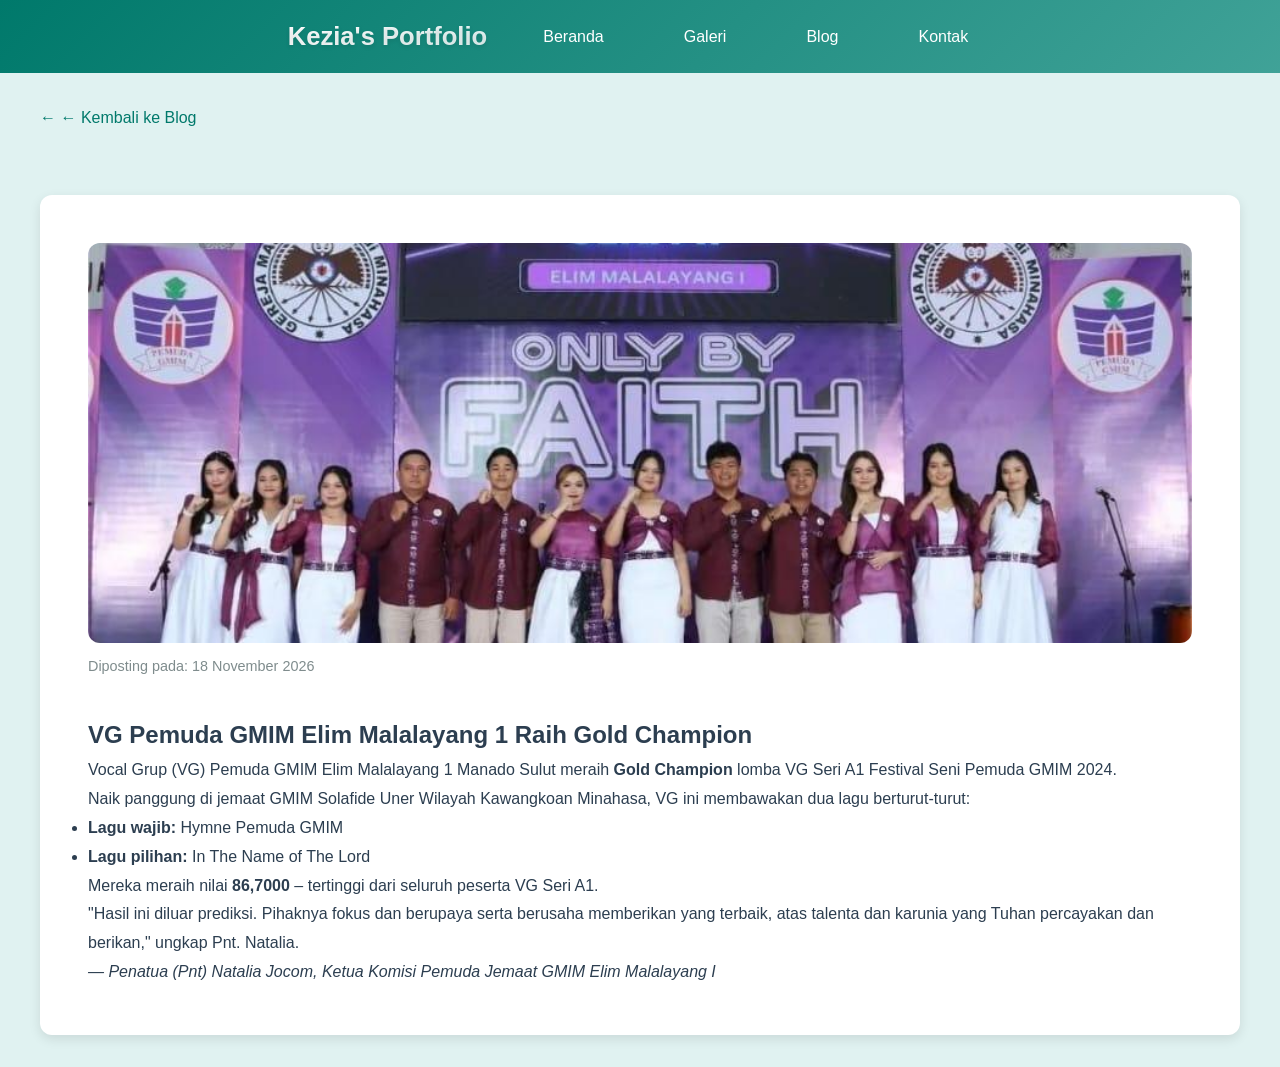
==== article2.html @ 75655afa "first commit" ====
<!DOCTYPE html>
<html lang="id">
<head>
    <meta charset="UTF-8">
    <meta name="viewport" content="width=device-width, initial-scale=1.0">
    <title>VG Pemuda GMIM Elim - Portfolio Kezia</title>
    <link rel="stylesheet" href="styles.css">
</head>
<body>
    <header>
        <nav class="navbar-container">
            <a href="index.html" class="logo">Kezia's Portfolio</a>
            <ul class="nav-links">
                <li><a href="index.html">Beranda</a></li>
                <li><a href="gallery.html">Galeri</a></li>
                <li><a href="blog.html">Blog</a></li>
                <li><a href="contact.html">Kontak</a></li>
            </ul>
            <div class="hamburger">
                <span></span>
                <span></span>
                <span></span>
            </div>
        </nav>
    </header>


    <main class="container">
        <a href="blog.html" class="back-link fade-in">← Kembali ke Blog</a>
        
        <article class="article-content fade-in">
            <img src="Image&vid/FSPG.jpeg" alt="VG Pemuda GMIM Elim Raih Gold FSPG 2024" class="article-featured" loading="lazy">
            
            <div class="article-meta">
                <span class="post-date">Diposting pada: 18 November 2026</span>
            </div>
            
            <h1>VG Pemuda GMIM Elim Malalayang 1 Raih Gold Champion</h1>
            
            <p>
                Vocal Grup (VG) Pemuda GMIM Elim Malalayang 1 Manado Sulut meraih <strong>Gold Champion</strong> 
                lomba VG Seri A1 Festival Seni Pemuda GMIM 2024.
            </p>
            
            <p>
                Naik panggung di jemaat GMIM Solafide Uner Wilayah Kawangkoan Minahasa, VG ini membawakan dua lagu berturut-turut:
            </p>
            <ul>
                <li><strong>Lagu wajib:</strong> Hymne Pemuda GMIM</li>
                <li><strong>Lagu pilihan:</strong> In The Name of The Lord</li>
            </ul>
            <p>
                Mereka meraih nilai <strong>86,7000</strong> – tertinggi dari seluruh peserta VG Seri A1.
            </p>
            
            <blockquote>
                <p>
                    "Hasil ini diluar prediksi. Pihaknya fokus dan berupaya serta berusaha memberikan yang terbaik, 
                    atas talenta dan karunia yang Tuhan percayakan dan berikan," ungkap Pnt. Natalia.
                </p>
                <cite>— Penatua (Pnt) Natalia Jocom, Ketua Komisi Pemuda Jemaat GMIM Elim Malalayang I</cite>
            </blockquote>
        </article>
    </main>

    <script src="script.js" defer></script>
</body>
</html>
---- styles.css ----
:root {
  --teal-primary: #00796b;
  --teal-secondary: #80cbc4;
  --teal-light: #e0f2f1;
  --bg-white: #ffffff;
  --accent-green: #f1f8e9;
  --text-dark: #2c3e50;
  --text-light: #7f8c8d;
  --shadow: 0 4px 12px rgba(0,0,0,0.1);
  --shadow-hover: 0 8px 24px rgba(0,121,107,0.2);
  --border-radius: 12px;
  --transition: all 0.3s cubic-bezier(0.4,0,0.2,1);
}

* {
  margin: 0;
  padding: 0;
  box-sizing: border-box;
}

html {
  scroll-behavior: smooth;
}

body {
  font-family: 'Segoe UI', Tahoma, Geneva, Verdana, sans-serif;
  background-color: var(--teal-light);
  color: var(--text-dark);
  line-height: 1.6;
}

/* ZERO TEXT HIGHLIGHT - ABSOLUTE */
p::selection, p *::selection, blockquote::selection, article::selection, .bio-section *::selection, .article-content *::selection {
  background: transparent !important;
  color: inherit !important;
}

p:hover, blockquote:hover, .bio-section p:hover, .article-content p:hover, article p:hover {
  background: transparent !important;
  box-shadow: none !important;
}

p:hover, blockquote:hover, article:hover, p::selection, p *::selection, blockquote::selection {
  background: transparent !important;
  color: inherit !important;
  text-shadow: none !important;
  box-shadow: none !important;
  transform: none !important;
}

.article-content p {
  transition: none !important;
}

.article-content p:hover {
  transform: none !important;
  box-shadow: none !important;
  background: transparent !important;
}

.bio-section p {
  transition: none !important;
}

.bio-section p:hover {
  transform: none !important;
  box-shadow: none !important;
  background: transparent !important;
}

::selection {
  background: transparent !important;
  color: inherit !important;
}

::-moz-selection {
  background: transparent !important;
  color: inherit !important;
}

.container {
  max-width: 1400px;
  margin: 0 auto;
  padding: 0 40px;
}

/* Removed conflicting nav.container padding */

header {
  position: sticky;
  top: 0;
  z-index: 100;
  width: 100%;
  overflow: hidden;
  animation: slideDown 0.5s ease-out;
}

@keyframes slideDown {
  from {
    opacity: 0;
    transform: translateY(-100%);
  }
  to {
    opacity: 1;
    transform: translateY(0);
  }
}

nav.navbar-container {
  display: flex;
  justify-content: center;
  align-items: center;
  padding: 1rem 2rem;
  background: linear-gradient(135deg, var(--teal-primary), var(--teal-secondary));
  background-size: 200% 200%;
  animation: gradientFlow 6s ease infinite;
  box-shadow: 0 4px 12px rgba(0,121,107,0.3);
  position: relative;
  gap: 2rem;
  width: 100%;
  box-sizing: border-box;
  transition: all 0.3s ease;
}

nav.navbar-container:hover {
  box-shadow: 0 8px 20px rgba(0,121,107,0.4);
  padding: 1.2rem 2rem;
}

.navbar-container .hamburger {
  margin-left: auto;
}

.navbar-container .container {
  max-width: none;
}



.logo {
  font-size: 1.6rem;
  font-weight: bold;
  background: linear-gradient(135deg, white, var(--teal-light));
  -webkit-background-clip: text;
  -webkit-text-fill-color: transparent;
  background-clip: text;
  text-shadow: 0 2px 4px rgba(0,0,0,0.1);
  z-index: 2;
  position: relative;
  animation: slideInLeft 0.8s ease-out;
  transition: all 0.3s ease;
  text-decoration: none;
}

.logo:hover {
  transform: scale(1.1) rotate(-2deg);
  filter: brightness(1.2);
  text-decoration: none;
}

.nav-links {
  display: flex;
  list-style: none;
  gap: 2rem;
  z-index: 2;
  position: relative;
}

.nav-links a {
  color: white;
  text-decoration: none;
  font-weight: 500;
  font-size: 1rem;
  padding: 0.5rem 1.5rem;
  transition: all 0.3s cubic-bezier(0.34, 1.56, 0.64, 1);
  position: relative;
  border-radius: 6px;
}

.nav-links a::before {
  content: '';
  position: absolute;
  bottom: 0;
  left: 50%;
  width: 0;
  height: 2px;
  background: white;
  transform: translateX(-50%);
  transition: width 0.3s ease;
}

.nav-links a:hover::before,
.nav-links a.active::before {
  width: 100%;
}

.nav-links a:hover,
.nav-links a.active {
  background: rgba(255,255,255,0.2);
  color: white;
  transform: translateY(-3px);
  box-shadow: 0 4px 12px rgba(255,255,255,0.2);
}

.hamburger {
  display: none;
  flex-direction: column;
  cursor: pointer;
  gap: 5px;
  position: relative;
  z-index: 3;
  transition: all 0.3s ease;
}

.hamburger:hover {
  transform: scale(1.1);
}

.hamburger span {
  width: 28px;
  height: 3px;
  background: white;
  transition: all 0.3s cubic-bezier(0.4, 0, 0.2, 1);
  box-shadow: 0 2px 4px rgba(0,0,0,0.2);
  border-radius: 2px;
}

.hamburger:hover span {
  background: var(--teal-light);
  box-shadow: 0 2px 8px rgba(0,0,0,0.3);
}

.hamburger.active span:nth-child(1) {
  transform: rotate(45deg) translate(6px, 6px);
}

.hamburger.active span:nth-child(2) {
  opacity: 0;
}

.hamburger.active span:nth-child(3) {
  transform: rotate(-45deg) translate(6px, -6px);
}

main {
  min-height: calc(100vh - 200px);
  padding: 2rem 0;
}

.hero {
  text-align: center;
  padding: 6rem 0;
  background: linear-gradient(135deg, var(--teal-light) 0%, var(--accent-green) 100%);
  position: relative;
  overflow: hidden;
}

.hero::before {
  content: '';
  position: absolute;
  top: 0;
  left: 0;
  right: 0;
  bottom: 0;
  background: radial-gradient(circle at 20% 80%, rgba(120,219,226,0.3) 0%, transparent 50%),
              radial-gradient(circle at 80% 20%, rgba(225,248,233,0.3) 0%, transparent 50%);
  pointer-events: none;
  z-index: 0;
}

.hero > .container {
  position: relative;
  z-index: 1;
}

.hero h1 {
  font-size: clamp(2.5rem, 8vw, 4.5rem);
  font-weight: 800;
  background: linear-gradient(135deg, var(--teal-primary), var(--teal-secondary));
  -webkit-background-clip: text;
  -webkit-text-fill-color: transparent;
  background-clip: text;
  margin: 1rem 0 2rem;
  letter-spacing: -0.02em;
}

.profile-img {
  width: 320px;
  height: 320px;
  object-fit: cover;
  border-radius: 50%;
  border: 6px solid var(--teal-secondary);
  box-shadow: var(--shadow), 0 0 30px rgba(0,121,107,0.3);
  margin-bottom: 2rem;
  transition: all 0.5s ease-in-out;
  animation: float 8s ease-in-out infinite;
}

.profile-img:hover {
  transform: scale(1.05);
  box-shadow: var(--shadow-hover), 0 0 40px rgba(0,121,107,0.5);
}

@keyframes float {
  0%, 100% { transform: translateY(0px); }
  50% { transform: translateY(-8px); }
}

.bio-section {
  background: var(--bg-white);
  padding: 3rem;
  border-radius: var(--border-radius);
  box-shadow: var(--shadow);
  margin: 2rem 0;
}

.skills-section {
  background: var(--bg-white);
  padding: 3rem;
  border-radius: var(--border-radius);
  box-shadow: var(--shadow);
  margin: 2rem 0;
}

.skills-grid {
  display: grid;
  grid-template-columns: repeat(auto-fit, minmax(300px, 1fr));
  gap: 2rem;
  margin: 2rem 0;
}

.skill-card {
  background: var(--bg-white);
  border-radius: var(--border-radius);
  overflow: hidden;
  box-shadow: var(--shadow);
  transition: var(--transition);
  text-align: center;
  padding-bottom: 1.5rem;
}

.skill-card img {
  width: 100%;
  height: 220px;
  object-fit: cover;
  border-radius: var(--border-radius);
  margin-bottom: 1rem;
  transition: var(--transition);
}

.skill-card:hover img {
  transform: scale(1.05);
}

.skill-card h3 {
  color: var(--teal-primary);
  font-size: 1.4rem;
  margin-bottom: 0.75rem;
}

.skill-card p {
  color: var(--text-light);
  font-size: 1rem;
  line-height: 1.6;
}

.section-title {
  color: var(--teal-primary);
  font-size: 2.5rem;
  text-align: center;
  margin-bottom: 1rem;
  position: relative;
}

.section-title::after {
  content: '';
  display: block;
  width: 80px;
  height: 3px;
  background: linear-gradient(90deg, var(--teal-primary), var(--teal-secondary));
  margin: 1rem auto;
  border-radius: 2px;
}

.card-grid {
  display: grid;
  grid-template-columns: repeat(auto-fit, minmax(350px, 1fr));
  gap: 2rem;
  margin: 2rem 0;
}

.card {
  background: var(--bg-white);
  border-radius: var(--border-radius);
  overflow: hidden;
  box-shadow: var(--shadow);
  transition: all 0.4s ease;
}

.card:hover {
  transform: translateY(-8px) scale(1.02);
  box-shadow: var(--shadow-hover);
}

.card {
  background: var(--bg-white);
  border-radius: var(--border-radius);
  overflow: hidden;
  box-shadow: var(--shadow);
  transition: var(--transition);
}

.card:hover {
  transform: translateY(-10px);
  box-shadow: var(--shadow-hover);
}

.card img {
  width: 100%;
  height: 250px;
  object-fit: cover;
}

.card-content {
  padding: 1.5rem;
}

.card h3 {
  color: var(--teal-primary);
  margin-bottom: 0.5rem;
}

.card-meta {
  color: var(--text-light);
  font-size: 0.9rem;
  margin-bottom: 1rem;
}

.gallery-grid {
  display: grid;
  grid-template-columns: repeat(auto-fit, minmax(250px, 1fr));
  gap: 1rem;
}

@media (max-width: 768px) {
  .gallery-grid {
    grid-template-columns: repeat(auto-fit, minmax(200px, 1fr));
    gap: 0.8rem;
  }
  
  .gallery-item img,
  .gallery-item video {
    height: 200px;
  }
}

.gallery-item {
  position: relative;
  overflow: hidden;
  border-radius: var(--border-radius);
  cursor: pointer;
  transition: var(--transition);
}

.gallery-item:hover {
  transform: scale(1.02);
}

.gallery-item img,
.gallery-item video {
  width: 100%;
  height: 300px;
  object-fit: cover;
  transition: var(--transition);
}

.gallery-item:hover img,
.gallery-item:hover video {
  transform: scale(1.1);
}

.contact-grid {
  display: grid;
  grid-template-columns: repeat(auto-fit, minmax(250px, 1fr));
  gap: 2rem;
}

.contact-card {
  background: var(--accent-green);
  padding: 2rem;
  border-radius: var(--border-radius);
  text-align: center;
  transition: var(--transition);
  position: relative;
}

.contact-card::before {
  content: '';
  position: absolute;
  bottom: 0;
  left: 10%;
  right: 10%;
  height: 4px;
  background: var(--teal-primary);
  transform: scaleX(0);
  transition: transform 0.3s ease;
}

.contact-card:hover::before {
  transform: scaleX(1);
}

.contact-card:hover {
  transform: translateY(-5px);
  box-shadow: var(--shadow-hover);
}

.contact-icon {
  font-size: 3rem;
  margin-bottom: 1rem;
}

.contact-card a {
  color: var(--teal-primary);
  font-weight: 500;
  text-decoration: none;
  transition: none;
}

.contact-card a:hover {
  /* No hover effect on text */
}

.back-link {
  display: inline-block;
  margin: 2rem 0;
  color: var(--teal-primary);
  text-decoration: none;
  font-weight: 500;
  transition: none;
}

.back-link:hover {
  /* No hover effect */
}

.back-link::before {
  content: '← ';
}

.article-featured {
  width: 100%;
  height: 400px;
  object-fit: cover;
  border-radius: var(--border-radius);
}

.article-content {
  background: var(--bg-white);
  padding: 3rem;
  border-radius: var(--border-radius);
  box-shadow: var(--shadow);
  margin: 2rem 0;
  line-height: 1.8;
}

.article-content h3 {
  color: var(--teal-primary);
  font-size: 2rem;
  margin-bottom: 1rem;
}

.article-meta {
  color: var(--text-light);
  margin-bottom: 2rem;
}

.post-date {
  color: var(--text-light);
  font-size: 0.9rem;
}

/* Lightbox Modal - Fixed Centered Popup */
.modal {
  display: none;
  position: fixed !important;
  z-index: 10000 !important;
  left: 0 !important;
  top: 0 !important;
  width: 100vw !important;
  height: 100vh !important;
  background-color: rgba(0,0,0,0.98) !important;
  backdrop-filter: blur(8px) !important;
  animation: modalFadeIn 0.3s cubic-bezier(0.4, 0, 0.2, 1) !important;
}

.modal[style*="display: block"] {
  display: flex !important;
  align-items: center;
  justify-content: center;
  padding: 2rem;
  box-sizing: border-box;
}

.modal-content {
  max-width: 95vw !important;
  max-height: 95vh !important;
  width: auto !important;
  height: auto !important;
  object-fit: contain !important;
  border-radius: var(--border-radius) !important;
  box-shadow: 0 25px 50px rgba(0,0,0,0.5) !important;
  animation: modalZoomIn 0.4s cubic-bezier(0.34, 1.56, 0.64, 1) !important;
  margin: 0 auto !important;
  position: relative !important;
}

video.modal-content {
  background: #000;
}

.close {
  position: fixed !important;
  top: 30px !important;
  right: 30px !important;
  z-index: 10001 !important;
  color: #fff !important;
  font-size: 2.5rem !important;
  font-weight: bold !important;
  cursor: pointer !important;
  width: 50px !important;
  height: 50px !important;
  display: flex !important;
  align-items: center !important;
  justify-content: center !important;
  border-radius: 50% !important;
  background: rgba(0,0,0,0.5) !important;
  backdrop-filter: blur(10px) !important;
  transition: all 0.3s ease !important;
  animation: slideInRight 0.4s ease-out !important;
  border: 2px solid rgba(255,255,255,0.3) !important;
}

.close:hover {
  background: rgba(255,255,255,0.2) !important;
  transform: scale(1.1) rotate(90deg) !important;
  color: var(--teal-light) !important;
  box-shadow: 0 5px 20px rgba(0,0,0,0.4) !important;
}

/* Modal Animations */
@keyframes modalFadeIn {
  from { opacity: 0; }
  to { opacity: 1; }
}

@keyframes modalZoomIn {
  from { 
    opacity: 0;
    transform: scale(0.7) translateY(50px);
  }
  to { 
    opacity: 1;
    transform: scale(1) translateY(0);
  }
}

.contact-form {
  background: linear-gradient(135deg, var(--bg-white), rgba(224,242,241,0.5));
  padding: 2rem;
  border-radius: var(--border-radius);
  box-shadow: 0 8px 32px rgba(0,121,107,0.1);
  max-width: 600px;
  margin: 2rem auto;
  animation: slideInUp 0.8s ease-out;
  border: 2px solid transparent;
  transition: all 0.3s ease;
  position: relative;
  overflow: hidden;
}

.contact-form::before {
  content: '';
  position: absolute;
  top: 0;
  left: -100%;
  width: 100%;
  height: 100%;
  background: linear-gradient(90deg, transparent, rgba(255,255,255,0.2), transparent);
  transition: left 0.5s ease;
  z-index: 0;
  pointer-events: none;
}

.contact-form:hover::before {
  left: 100%;
}

.contact-form:hover {
  border-color: var(--teal-secondary);
  box-shadow: 0 15px 40px rgba(0,121,107,0.2);
  transform: translateY(-5px);
}

.form-group {
  margin-bottom: 1.5rem;
  position: relative;
  z-index: 1;
}

.form-group label {
  display: block;
  margin-bottom: 0.5rem;
  color: var(--teal-primary);
  font-weight: 500;
  transition: all 0.3s ease;
  animation: slideInLeft 0.6s ease-out backwards;
}

.form-group:nth-child(1) label { animation-delay: 0.1s; }
.form-group:nth-child(2) label { animation-delay: 0.2s; }
.form-group:nth-child(3) label { animation-delay: 0.3s; }

.form-group input,
.form-group textarea {
  width: 100%;
  padding: 0.75rem;
  border: 2px solid #e0e0e0;
  border-radius: 8px;
  font-size: 1rem;
  transition: all 0.3s cubic-bezier(0.34, 1.56, 0.64, 1);
  background: linear-gradient(135deg, rgba(255,255,255,1), rgba(224,242,241,0.5));
  animation: slideInRight 0.6s ease-out backwards;
}

.form-group:nth-child(1) input,
.form-group:nth-child(1) textarea { animation-delay: 0.15s; }
.form-group:nth-child(2) input,
.form-group:nth-child(2) textarea { animation-delay: 0.25s; }
.form-group:nth-child(3) input,
.form-group:nth-child(3) textarea { animation-delay: 0.35s; }

.form-group input:focus,
.form-group textarea:focus {
  outline: none;
  border-color: var(--teal-primary);
  box-shadow: 0 0 0 3px rgba(0,121,107,0.2), inset 0 0 0 1px rgba(0,121,107,0.1);
  transform: scale(1.02);
  background: white;
}

/* ==================== ADVANCED ANIMATIONS ==================== */

/* Navbar Animation */
@keyframes gradientShift {
  0% { background-position: 0% 50%; }
  50% { background-position: 100% 50%; }
  100% { background-position: 0% 50%; }
}

/* Animations */
@keyframes fadeIn {
  from { opacity: 0; }
  to { opacity: 1; }
}

/* Bounce Animation */
@keyframes bounce {
  0%, 100% { transform: translateY(0); }
  50% { transform: translateY(-10px); }
}

/* Pulse Animation */
@keyframes pulse {
  0%, 100% { opacity: 1; transform: scale(1); }
  50% { opacity: 0.8; transform: scale(1.05); }
}

/* Glow Animation */
@keyframes glow {
  0%, 100% { box-shadow: 0 0 10px rgba(0,121,107,0.5); }
  50% { box-shadow: 0 0 30px rgba(0,121,107,0.8); }
}

/* Slide In Right */
@keyframes slideInRight {
  from { 
    opacity: 0;
    transform: translateX(100px);
  }
  to { 
    opacity: 1;
    transform: translateX(0);
  }
}

/* Slide In Left */
@keyframes slideInLeft {
  from { 
    opacity: 0;
    transform: translateX(-100px);
  }
  to { 
    opacity: 1;
    transform: translateX(0);
  }
}

/* Slide In Up */
@keyframes slideInUp {
  from { 
    opacity: 0;
    transform: translateY(100px);
  }
  to { 
    opacity: 1;
    transform: translateY(0);
  }
}

/* Rotate Animation */
@keyframes rotate {
  from { transform: rotate(0deg); }
  to { transform: rotate(360deg); }
}

/* Wave Animation */
@keyframes wave {
  0%, 100% { transform: translateY(0) rotateZ(0deg); }
  50% { transform: translateY(-20px) rotateZ(2deg); }
}

/* Flip Animation */
@keyframes flip {
  0% { transform: perspective(400px) rotateY(0); }
  100% { transform: perspective(400px) rotateY(360deg); }
}

/* Shimmer/Shine Animation */
@keyframes shimmer {
  0% { background-position: -1000px 0; }
  100% { background-position: 1000px 0; }
}

/* Rainbow Text Animation */
@keyframes rainbow {
  0% { color: #ff0000; }
  20% { color: #ff7f00; }
  40% { color: #ffff00; }
  60% { color: #00ff00; }
  80% { color: #0000ff; }
  100% { color: #8b00ff; }
}

/* Scale Bounce */
@keyframes scaleBounce {
  0%, 100% { transform: scale(1); }
  50% { transform: scale(1.1); }
}

/* Swing Animation */
@keyframes swing {
  20% { transform: rotate(15deg); }
  40% { transform: rotate(-10deg); }
  60% { transform: rotate(5deg); }
  80% { transform: rotate(-5deg); }
  100% { transform: rotate(0deg); }
}

/* Heartbeat Animation */
@keyframes heartbeat {
  0%, 100% { transform: scale(1); }
  10%, 30% { transform: scale(0.9); }
  20%, 40%, 60%, 80% { transform: scale(1.1); }
  50%, 70% { transform: scale(1.05); }
}

/* Wobble Animation */
@keyframes wobble {
  0%, 100% { transform: translateX(0); }
  15% { transform: translateX(-5px) rotate(-5deg); }
  30% { transform: translateX(5px) rotate(3deg); }
  45% { transform: translateX(-5px) rotate(-3deg); }
  60% { transform: translateX(3px) rotate(2deg); }
  75% { transform: translateX(-3px) rotate(-1deg); }
}

/* Gradient Animation */
@keyframes gradientFlow {
  0% { background-position: 0% 50%; }
  50% { background-position: 100% 50%; }
  100% { background-position: 0% 50%; }
}

/* Neon Glow */
@keyframes neonGlow {
  0%, 100% { 
    text-shadow: 0 0 10px rgba(0,255,255,0.5), 0 0 20px rgba(0,255,255,0.3);
  }
  50% { 
    text-shadow: 0 0 20px rgba(0,255,255,0.8), 0 0 30px rgba(0,255,255,0.6);
  }
}

.fade-in {
  opacity: 0;
  transform: translateY(30px);
  transition: var(--transition);
}

.fade-in:nth-child(odd) {
  transition-delay: 0.1s;
}

.fade-in:nth-child(even) {
  transition-delay: 0.2s;
}

.fade-in.visible {
  opacity: 1;
  transform: translateY(0);
}

/* ==================== ELEMENT-SPECIFIC ANIMATIONS ==================== */

/* Animated Bounce Elements */
.bounce-animation {
  animation: bounce 2s infinite;
}

/* Pulse Elements */
.pulse-animation {
  animation: pulse 2s infinite;
}

/* Glow Elements */
.glow-animation {
  animation: glow 2s infinite;
}

/* Slide In Animations */
.slide-in-right {
  animation: slideInRight 0.8s ease-out;
}

.slide-in-left {
  animation: slideInLeft 0.8s ease-out;
}

.slide-in-up {
  animation: slideInUp 0.8s ease-out;
}

/* Staggered Card Animation */
.card-stagger {
  animation: slideInUp 0.6s ease-out both;
}

.card:nth-child(1) { animation-delay: 0.1s; }
.card:nth-child(2) { animation-delay: 0.2s; }
.card:nth-child(3) { animation-delay: 0.3s; }
.card:nth-child(4) { animation-delay: 0.4s; }
.card:nth-child(5) { animation-delay: 0.5s; }
.card:nth-child(6) { animation-delay: 0.6s; }

/* Enhanced Profile Image Animation */
.profile-img {
  width: 320px;
  height: 320px;
  object-fit: cover;
  border-radius: 50%;
  border: 6px solid var(--teal-secondary);
  box-shadow: var(--shadow), 0 0 30px rgba(0,121,107,0.3);
  margin-bottom: 2rem;
  transition: all 0.5s ease-in-out;
  animation: float 8s ease-in-out infinite;
}

.profile-img:hover {
  transform: scale(1.05);
  box-shadow: var(--shadow-hover), 0 0 40px rgba(0,121,107,0.5);
}

/* Enhanced Hero Section */
.hero {
  text-align: center;
  padding: 6rem 0;
  background: linear-gradient(135deg, var(--teal-light) 0%, var(--accent-green) 100%);
  background-size: 200% 200%;
  animation: gradientFlow 8s ease infinite;
  position: relative;
  overflow: hidden;
}

/* Title Pulse Animation */
.hero h1 {
  font-size: clamp(2.5rem, 8vw, 4.5rem);
  font-weight: 800;
  background: linear-gradient(135deg, var(--teal-primary), var(--teal-secondary));
  -webkit-background-clip: text;
  -webkit-text-fill-color: transparent;
  background-clip: text;
  margin: 1rem 0 2rem;
  letter-spacing: -0.02em;
  animation: pulse 3s ease-in-out infinite;
}

/* Enhanced Card Hover Effects */
.card {
  background: var(--bg-white);
  border-radius: var(--border-radius);
  overflow: hidden;
  box-shadow: var(--shadow);
  transition: all 0.4s cubic-bezier(0.34, 1.56, 0.64, 1);
  position: relative;
  border: 2px solid transparent;
  animation: slideInUp 0.6s ease-out both;
}

.card:nth-child(1) { animation-delay: 0.1s; }
.card:nth-child(2) { animation-delay: 0.2s; }
.card:nth-child(3) { animation-delay: 0.3s; }
.card:nth-child(4) { animation-delay: 0.4s; }
.card:nth-child(5) { animation-delay: 0.5s; }
.card:nth-child(6) { animation-delay: 0.6s; }

.card:hover {
  transform: translateY(-15px) scale(1.02) rotate(1deg);
  box-shadow: var(--shadow-hover), 0 0 40px rgba(0,121,107,0.3);
  border-color: var(--teal-secondary);
}

.card::before {
  content: '';
  position: absolute;
  top: 0;
  left: -100%;
  width: 100%;
  height: 100%;
  background: linear-gradient(90deg, transparent, rgba(255,255,255,0.2), transparent);
  transition: left 0.5s ease;
  z-index: 1;
  pointer-events: none;
}

.card:hover::before {
  left: 100%;
}

.card img {
  width: 100%;
  height: 250px;
  object-fit: cover;
  transition: all 0.5s ease;
}

.card:hover img {
  transform: scale(1.15) rotate(2deg);
  filter: brightness(1.1) contrast(1.1);
}

/* Gallery Items Enhanced */
.gallery-item {
  position: relative;
  overflow: hidden;
  border-radius: var(--border-radius);
  cursor: pointer;
  transition: all 0.4s ease;
  animation: slideInUp 0.6s ease-out both;
}

.gallery-item:nth-child(1) { animation-delay: 0.1s; }
.gallery-item:nth-child(2) { animation-delay: 0.2s; }
.gallery-item:nth-child(3) { animation-delay: 0.3s; }
.gallery-item:nth-child(4) { animation-delay: 0.4s; }
.gallery-item:nth-child(5) { animation-delay: 0.5s; }
.gallery-item:nth-child(6) { animation-delay: 0.6s; }
.gallery-item:nth-child(7) { animation-delay: 0.7s; }
.gallery-item:nth-child(8) { animation-delay: 0.8s; }

.gallery-item:hover {
  transform: scale(1.05) rotate(1deg);
  box-shadow: 0 10px 40px rgba(0,121,107,0.2);
}

.gallery-item img,
.gallery-item video {
  width: 100%;
  height: 300px;
  object-fit: cover;
  transition: all 0.5s cubic-bezier(0.34, 1.56, 0.64, 1);
  filter: brightness(0.9) contrast(0.9);
}

.gallery-item:hover img,
.gallery-item:hover video {
  transform: scale(1.2) rotate(3deg);
  filter: brightness(1.1) contrast(1.2) saturate(1.3);
}

/* Contact Card Enhanced */
.contact-card {
  background: linear-gradient(135deg, var(--accent-green), rgba(224,242,241,0.8));
  padding: 2rem;
  border-radius: var(--border-radius);
  text-align: center;
  transition: all 0.4s cubic-bezier(0.34, 1.56, 0.64, 1);
  position: relative;
  border-left: 4px solid var(--teal-primary);
  animation: slideInUp 0.6s ease-out both;
  overflow: hidden;
}

.contact-card:nth-child(1) { animation-delay: 0.1s; }
.contact-card:nth-child(2) { animation-delay: 0.2s; }
.contact-card:nth-child(3) { animation-delay: 0.3s; }

.contact-card::after {
  content: '';
  position: absolute;
  top: -50%;
  right: -50%;
  width: 200px;
  height: 200px;
  background: radial-gradient(circle, rgba(0,121,107,0.1) 0%, transparent 70%);
  animation: wave 3s ease-in-out infinite;
}

.contact-card::before {
  content: '';
  position: absolute;
  bottom: 0;
  left: 10%;
  right: 10%;
  height: 4px;
  background: var(--teal-primary);
  transform: scaleX(0);
  transition: transform 0.3s ease;
  z-index: 2;
}

.contact-card:hover::before {
  transform: scaleX(1);
}

.contact-card:hover {
  transform: translateY(-8px) scale(1.03) rotate(-1deg);
  box-shadow: 0 15px 40px rgba(0,121,107,0.2);
  background: linear-gradient(135deg, rgba(224,242,241,0.6), var(--accent-green));
}

.contact-icon {
  font-size: 3rem;
  margin-bottom: 1rem;
  animation: bounce 3s ease-in-out infinite;
  display: inline-block;
}

.contact-card:hover .contact-icon {
  animation: bounce 0.6s ease-in-out;
}

/* Section Title Enhancement */
.section-title {
  color: var(--teal-primary);
  font-size: 2.5rem;
  text-align: center;
  margin-bottom: 1rem;
  position: relative;
  animation: slideInDown 0.8s ease-out;
}

@keyframes slideInDown {
  from {
    opacity: 0;
    transform: translateY(-50px);
  }
  to {
    opacity: 1;
    transform: translateY(0);
  }
}

.section-title::after {
  content: '';
  display: block;
  width: 80px;
  height: 3px;
  background: linear-gradient(90deg, var(--teal-primary), var(--teal-secondary));
  margin: 1rem auto;
  border-radius: 2px;
  animation: slideInRight 0.8s ease-out 0.3s backwards;
}

/* Button Animations */
.btn {
  background: var(--teal-primary);
  color: white;
  padding: 0.75rem 2rem;
  border: none;
  border-radius: 8px;
  cursor: pointer;
  font-size: 1rem;
  font-weight: 500;
  transition: all 0.3s cubic-bezier(0.34, 1.56, 0.64, 1);
  display: inline-block;
  position: relative;
  overflow: hidden;
  box-shadow: 0 4px 15px rgba(0,121,107,0.3);
}

.btn::before {
  content: '';
  position: absolute;
  top: 50%;
  left: 50%;
  width: 0;
  height: 0;
  background: rgba(255,255,255,0.3);
  border-radius: 50%;
  transform: translate(-50%, -50%);
  transition: width 0.6s, height 0.6s;
  z-index: 1;
}

.btn:hover::before {
  width: 300px;
  height: 300px;
}

.btn:hover {
  background: #00695c;
  transform: translateY(-3px) scale(1.05);
  box-shadow: 0 8px 25px rgba(0,121,107,0.4);
}

.btn:active {
  transform: translateY(-1px) scale(1.02);
}

/* Form Inputs Enhanced */
.form-group input,
.form-group textarea {
  width: 100%;
  padding: 0.75rem;
  border: 2px solid #e0e0e0;
  border-radius: 8px;
  font-size: 1rem;
  transition: all 0.3s ease;
  background: linear-gradient(135deg, rgba(255,255,255,1), rgba(224,242,241,0.5));
}

.form-group input:focus,
.form-group textarea:focus {
  outline: none;
  border-color: var(--teal-primary);
  box-shadow: 0 0 0 3px rgba(0,121,107,0.2), inset 0 0 0 1px rgba(0,121,107,0.1);
  transform: scale(1.02);
  background: white;
}

/* Smooth Scroll Behavior */
html {
  scroll-behavior: smooth;
}

/* Mobile Responsive */
@media (max-width: 768px) {
  .hamburger {
    display: flex;
  }
  
  .nav-links {
    position: fixed;
    left: -100%;
    top: 70px;
    flex-direction: column;
    background-color: var(--bg-white);
    width: 100%;
    text-align: center;
    transition: 0.3s;
    box-shadow: var(--shadow);
    padding: 2rem 0;
    z-index: 999;
  }
  
  .nav-links.active {
    left: 0;
  }
  
  .nav-links.active a {
    color: var(--text-dark) !important;
    font-size: 1.1rem !important;
    font-weight: 600 !important;
    padding: 1rem 2rem !important;
    display: block;
    background: rgba(0,121,107,0.05);
    margin: 0.5rem 1rem;
    border-radius: 8px;
    transition: all 0.3s ease;
  }
  
  .nav-links.active a:hover {
    background: rgba(0,121,107,0.1);
    transform: translateX(10px);
    color: var(--teal-primary) !important;
  }
  
  .card-grid,
  .gallery-grid,
  .contact-grid {
    grid-template-columns: 1fr;
  }
  
  .profile-img {
    width: 250px;
    height: 250px;
  }
  
  .container {
    padding: 0 15px;
  }
}

@media (max-width: 480px) {
  .section-title {
    font-size: 2rem;
  }
  
  main {
    padding: 1rem 0;
  }
}
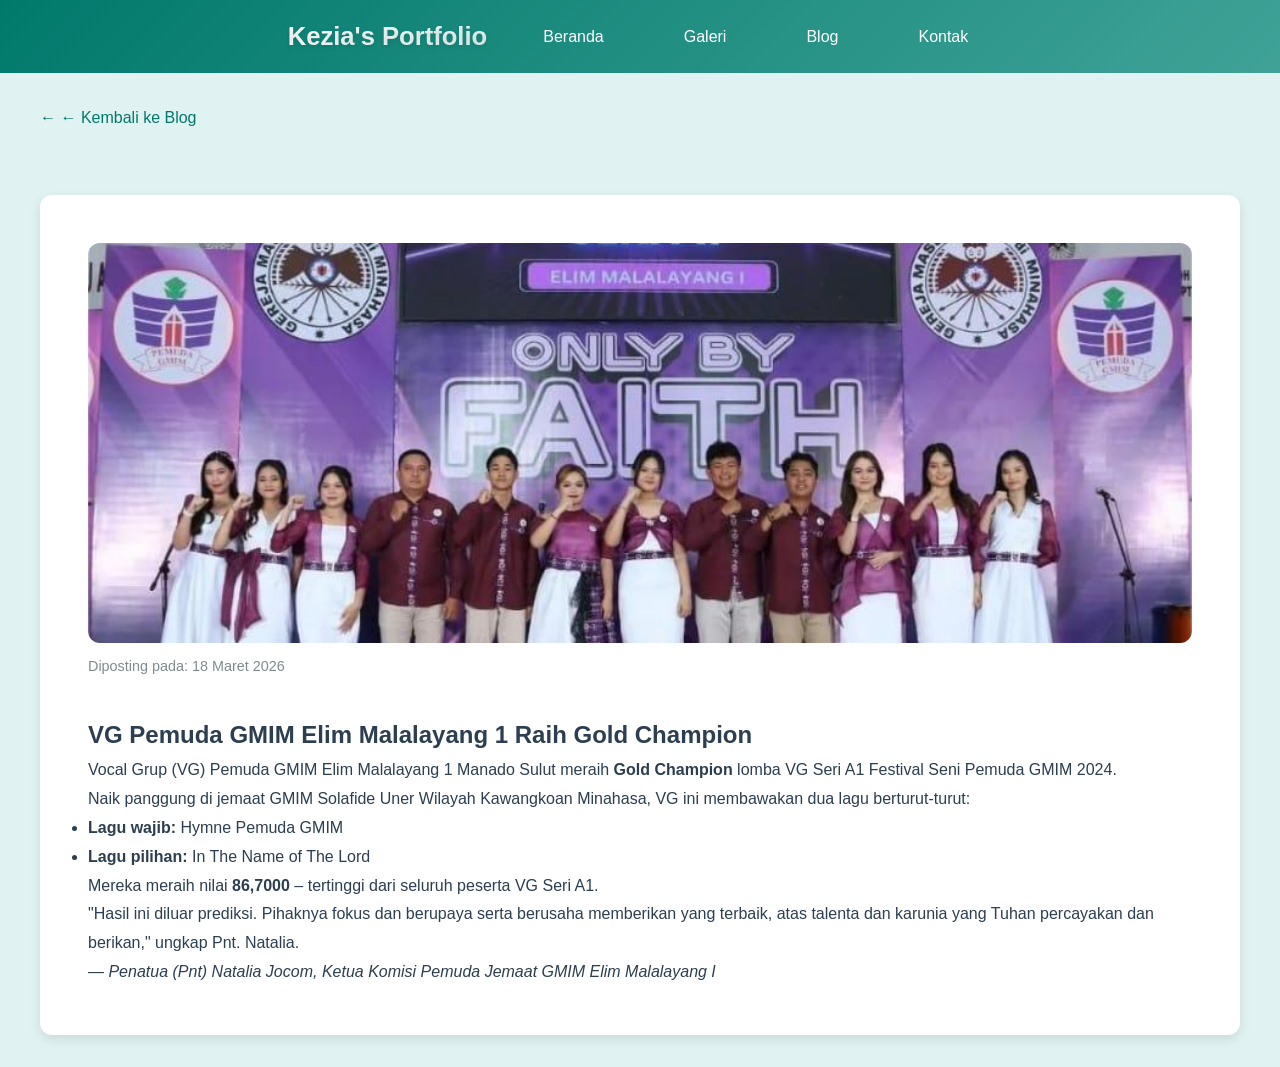
==== commit f7eccdb6: "Update terakhirr" ====
--- a/article2.html
+++ b/article2.html
@@ -32,7 +32,7 @@
             <img src="Image&vid/FSPG.jpeg" alt="VG Pemuda GMIM Elim Raih Gold FSPG 2024" class="article-featured" loading="lazy">
             
             <div class="article-meta">
-                <span class="post-date">Diposting pada: 18 November 2026</span>
+                <span class="post-date">Diposting pada: 18 Maret 2026</span>
             </div>
             
             <h1>VG Pemuda GMIM Elim Malalayang 1 Raih Gold Champion</h1>
